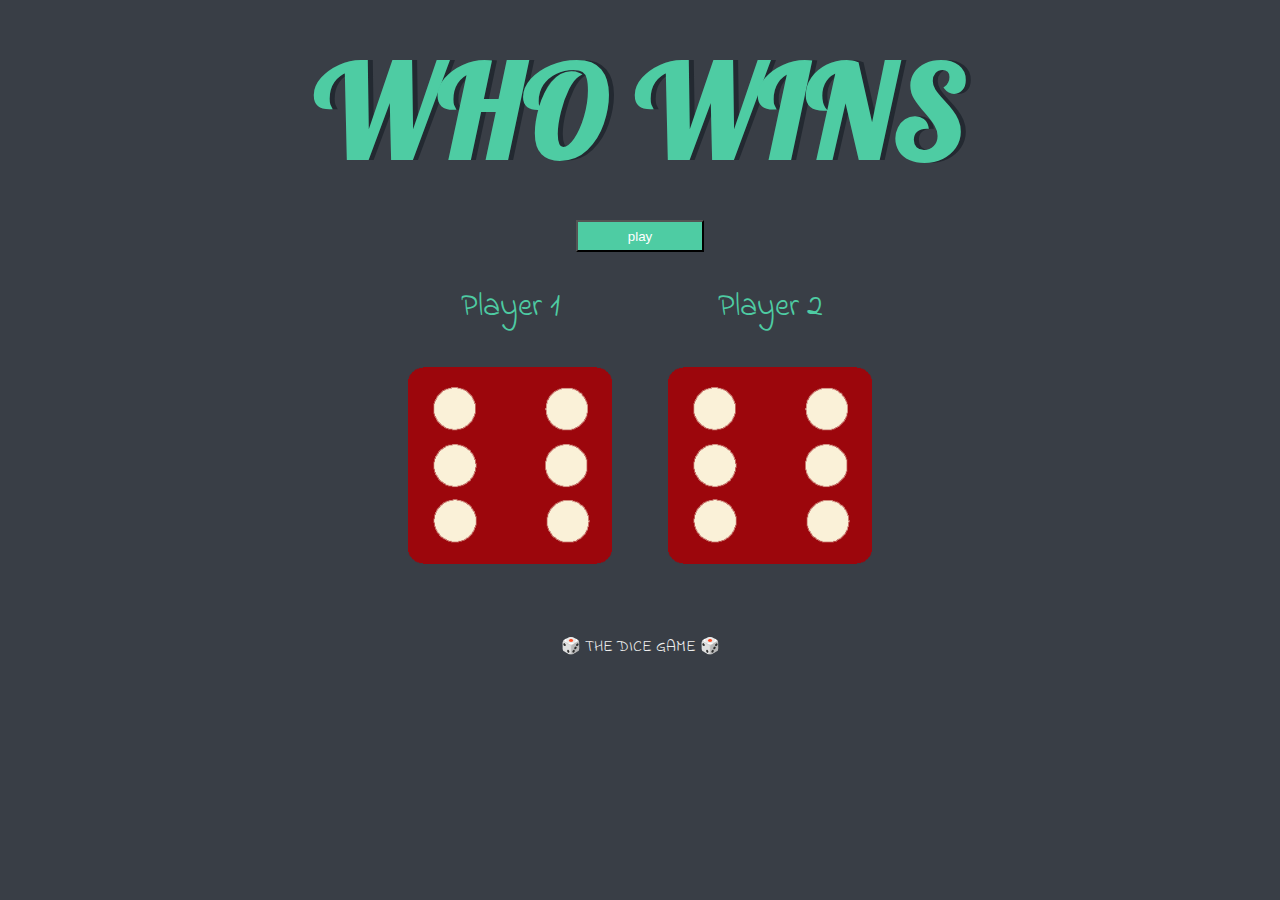
==== index.html @ 232a2576 "Update and rename dicee.html to index.html" ====
<!DOCTYPE html>
<html lang="en" dir="ltr">
  <head>
    <meta charset="utf-8" />
    <title>Dicee</title>
    <link rel="stylesheet" href="styles.css" />
    <link
      href="https://fonts.googleapis.com/css?family=Indie+Flower|Lobster"
      rel="stylesheet"
    />
  </head>
  <body>
    <div class="container">
      <h1>WHO WINS </h1>
      
      <div class="bttn"><button>play</button></div>
      <h2 class="one"></h2>
      <h2 class="two"></h2>
      <h2 class="d"></h2>
      <div class="dice">
        <p>Player 1</p>
        <img class="img1" src="./dice6.png" />
      </div>

      <div class="dice">
        <p>Player 2</p>
        <img class="img2" src="./dice6.png" />
      </div>
    </div>

    <footer> 🎲 THE DICE GAME 🎲 </footer>
    

<script>

  document.querySelector("button").addEventListener("click", fn);
  function fn(){
    document.querySelector(".one").innerHTML=  "";
    document.querySelector(".two").innerHTML= "";
    document.querySelector(".d").innerHTML=  "";

  var pic1=Math.floor(Math.random()*6)+1;
  var pic2=Math.floor(Math.random()*6)+1;
  document.querySelector(".img1").setAttribute("src", "./dice"+pic1+".png");
  document.querySelector(".img2").setAttribute("src", "./dice"+pic2+".png");
  if(pic1>pic2){
    document.querySelector(".one").innerHTML=  " 🚩player 1 wins";
  }
  
  else{
    if(pic1<pic2){
      document.querySelector(".two").innerText=" 🚩player 2 wins";
    }
    else{
      document.querySelector(".d").innerText="DRAW";
    }
  }
}
</script>





  </body>
</html>
---- styles.css ----
.container {
  width: 80%;
  margin: 0px auto;
  text-align: center;
}

.dice {
  text-align: center;
  display: inline-block;

}

h2 {
  margin: 0px;
  padding: 0px;
}

body {
  background-color: #393E46;
}

.one {
  text-align: left;
  color: #4ECCA3;
}

.d {
  text-align: center;
  color: #ac0505;

}

.two {
  text-align: right;
  color: #4ECCA3;
}

button {
  width: 8rem;
  height: 2rem;
  background-color: #4ECCA3;
  color: white;
  text-shadow: #393E46;
}

button:hover {
  background-color: #ac0505;
}

.bttn {
  display: flex;
  justify-content: center;
}

h1 {
  margin: 30px;
  font-family: 'Lobster', cursive;
  text-shadow: 5px 0 #232931;
  font-size: 8rem;
  color: #4ECCA3;
}

h2 {
  font-family: cursive;
  text-shadow: 4px 0 #232931;
  font-size: 4rem;
}

p {
  font-size: 2rem;
  color: #4ECCA3;
  font-family: 'Indie Flower', cursive;
}

img {
  width: 80%;
}

footer {
  margin-top: 5%;
  color: #EEEEEE;
  text-align: center;
  font-family: 'Indie Flower', cursive;

}
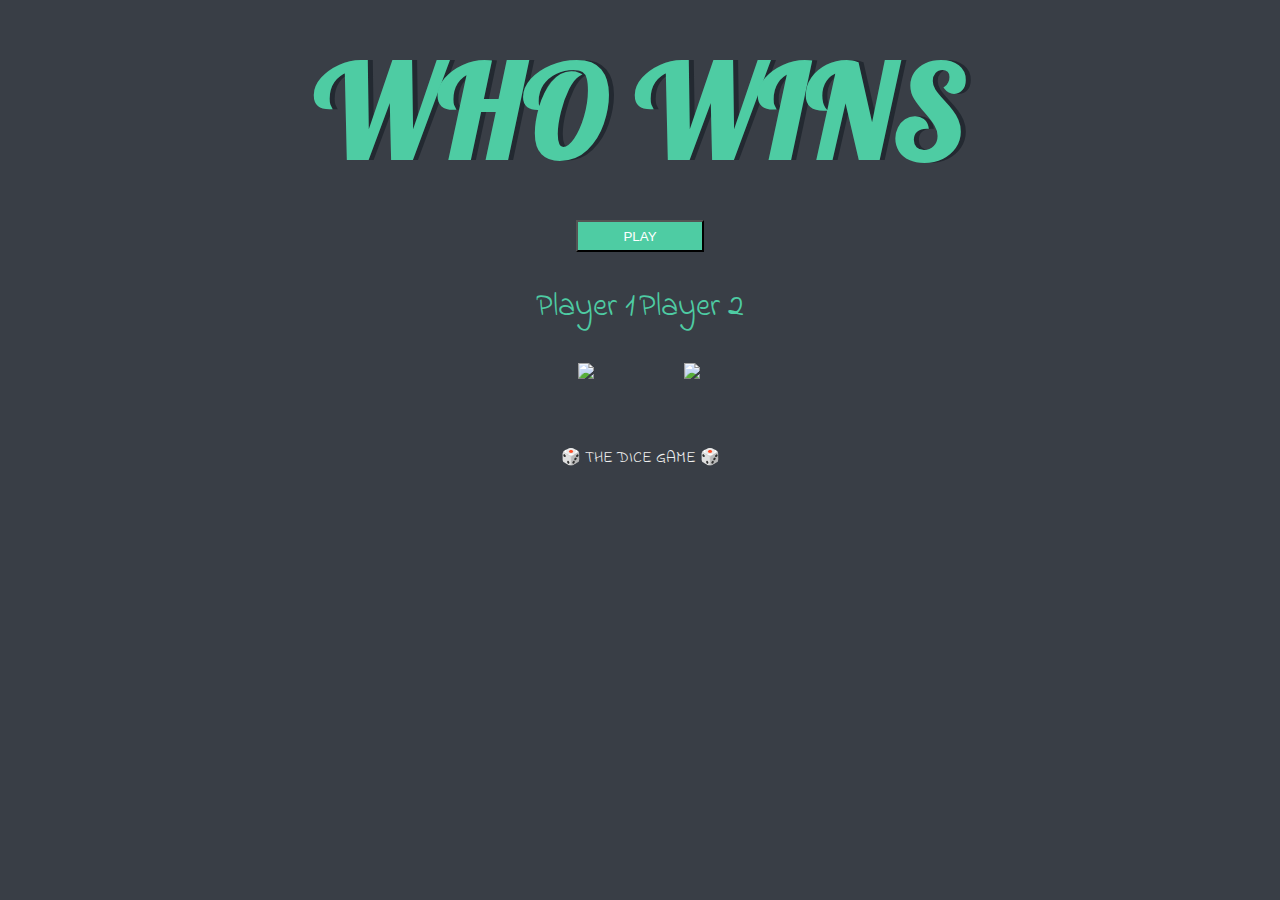
==== commit 7950d539: "Update index.html" ====
--- a/index.html
+++ b/index.html
@@ -1,3 +1,4 @@
+
 <!DOCTYPE html>
 <html lang="en" dir="ltr">
   <head>
@@ -11,20 +12,24 @@
   </head>
   <body>
     <div class="container">
-      <h1>WHO WINS </h1>
+      <h1 class="animated">WHO WINS </h1>
       
-      <div class="bttn"><button>play</button></div>
+      <div class="bttn">
+        <button id="myButton" onclick=" ima1('m');   ima2('n'); fn();">PLAY</button>
+      </div>       
       <h2 class="one"></h2>
       <h2 class="two"></h2>
       <h2 class="d"></h2>
+      <div class="images-block">
       <div class="dice">
         <p>Player 1</p>
-        <img class="img1" src="./dice6.png" />
+        <img class="img1 "  id="m" src="./images/dice6.png" />
       </div>
 
       <div class="dice">
         <p>Player 2</p>
-        <img class="img2" src="./dice6.png" />
+        <img class="img2 " id="n" src="./images/dice6.png" />
+      </div>
       </div>
     </div>
 
@@ -33,7 +38,6 @@
 
 <script>
 
-  document.querySelector("button").addEventListener("click", fn);
   function fn(){
     document.querySelector(".one").innerHTML=  "";
     document.querySelector(".two").innerHTML= "";
@@ -41,8 +45,8 @@
 
   var pic1=Math.floor(Math.random()*6)+1;
   var pic2=Math.floor(Math.random()*6)+1;
-  document.querySelector(".img1").setAttribute("src", "./dice"+pic1+".png");
-  document.querySelector(".img2").setAttribute("src", "./dice"+pic2+".png");
+  document.querySelector(".img1").setAttribute("src", "./images/dice"+pic1+".png");
+  document.querySelector(".img2").setAttribute("src", "./images/dice"+pic2+".png");
   if(pic1>pic2){
     document.querySelector(".one").innerHTML=  " 🚩player 1 wins";
   }
@@ -56,6 +60,44 @@
     }
   }
 }
+
+function ima1(index){
+    var b=document.getElementById(index);
+    
+    b.classList.add("animated");
+    setTimeout(function(){
+      b.classList.remove("animated");
+    },500);
+  }
+
+  function ima2(index){
+    var bb=document.getElementById(index);
+    bb.classList.add("animated2");
+    setTimeout(function(){
+      bb.classList.remove("animated2");
+    },500);
+  }
+
+function animateButton() {
+  var button = document.getElementById("myButton");
+  button.classList.add("animated"); // Adding the animation class
+
+  setTimeout(function() {
+    button.classList.remove("animated"); // Removing the animation class after a delay
+  }, 500); // Adjust the delay to match the duration of your animation
+
+
+ 
+
+
+}
+
+
+
+
+
+
+
 </script>
 
 
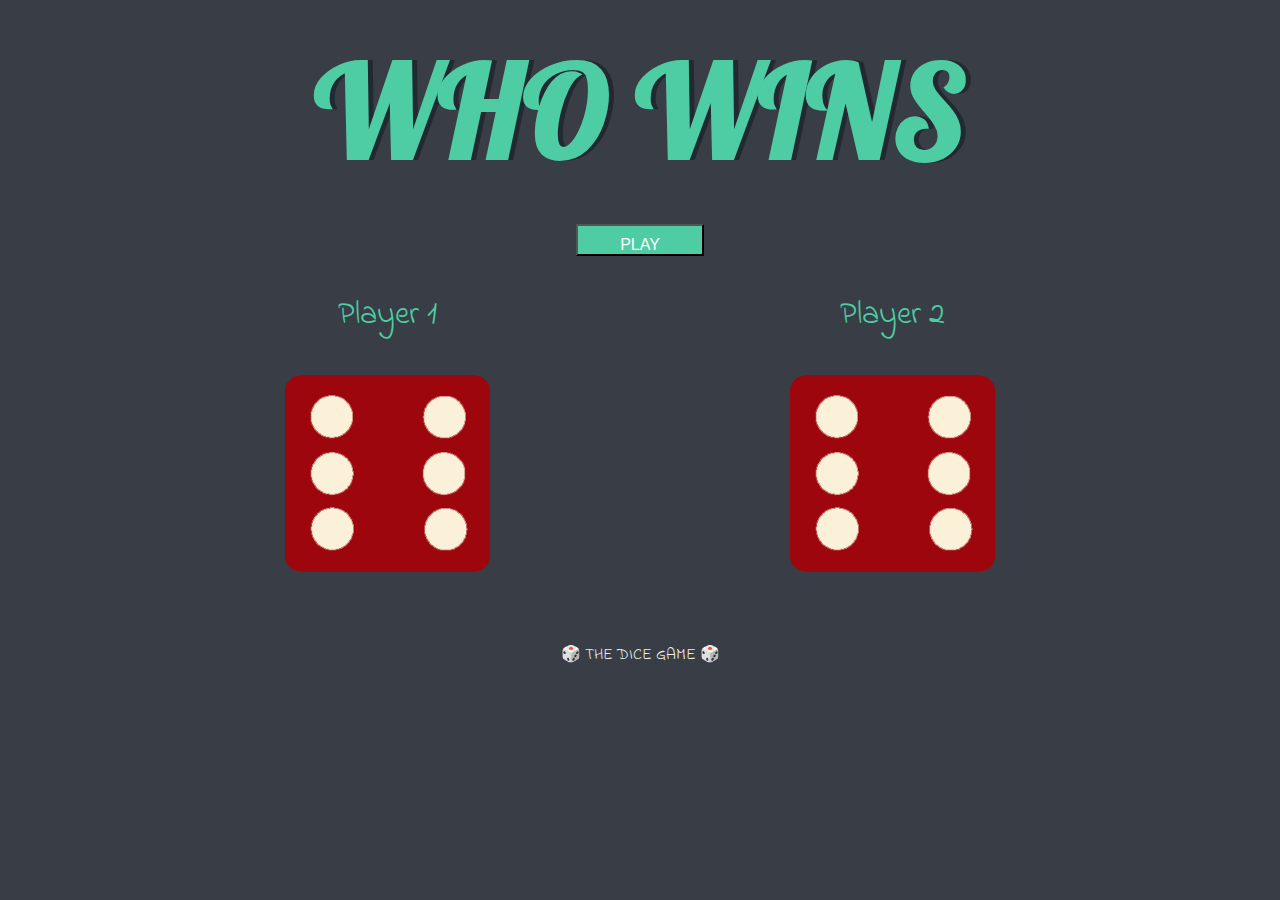
==== commit cc404e8d: "Update index.html" ====
--- a/index.html
+++ b/index.html
@@ -23,12 +23,12 @@
       <div class="images-block">
       <div class="dice">
         <p>Player 1</p>
-        <img class="img1 "  id="m" src="./images/dice6.png" />
+        <img class="img1 "  id="m" src="./dice6.png" />
       </div>
 
       <div class="dice">
         <p>Player 2</p>
-        <img class="img2 " id="n" src="./images/dice6.png" />
+        <img class="img2 " id="n" src="./dice6.png" />
       </div>
       </div>
     </div>
@@ -45,8 +45,8 @@
 
   var pic1=Math.floor(Math.random()*6)+1;
   var pic2=Math.floor(Math.random()*6)+1;
-  document.querySelector(".img1").setAttribute("src", "./images/dice"+pic1+".png");
-  document.querySelector(".img2").setAttribute("src", "./images/dice"+pic2+".png");
+  document.querySelector(".img1").setAttribute("src", "./dice"+pic1+".png");
+  document.querySelector(".img2").setAttribute("src", "./dice"+pic2+".png");
   if(pic1>pic2){
     document.querySelector(".one").innerHTML=  " 🚩player 1 wins";
   }
--- a/styles.css
+++ b/styles.css
@@ -26,7 +26,7 @@
 
 .d {
   text-align: center;
-  color: #ac0505;
+  color: yellowgreen;
 
 }
 
@@ -41,6 +41,7 @@
   background-color: #4ECCA3;
   color: white;
   text-shadow: #393E46;
+  margin-bottom: 3rem;
 }
 
 button:hover {
@@ -58,6 +59,11 @@
   text-shadow: 5px 0 #232931;
   font-size: 8rem;
   color: #4ECCA3;
+}
+
+.images-block {
+  display: flex;
+  justify-content: space-around
 }
 
 h2 {
@@ -82,4 +88,71 @@
   text-align: center;
   font-family: 'Indie Flower', cursive;
 
-}+}
+
+
+#myButton {
+  padding: 10px 20px;
+  text-align: center;
+  text-decoration: none;
+  display: inline-block;
+  font-size: 16px;
+  margin: 4px 20px;
+  cursor: pointer;
+  /*transition: background-color 0.3s ease; /* Adding transition for smooth animation */
+}
+
+/* Animation class */
+.animated {
+  animation: shake 0.5s;
+  /* Example animation */
+}
+
+.animated2 {
+  animation: shak 0.5s;
+  /* Example animation */
+}
+
+@keyframes shak {
+  0% {
+    transform: translateX(0);
+  }
+
+  5% {
+    transform: translateX(40px);
+  }
+
+  50% {
+    transform: translateX(-40px);
+  }
+
+  75% {
+    transform: translateX(30px);
+  }
+
+  100% {
+    transform: translateX(0);
+  }
+}
+
+@keyframes shake {
+  0% {
+    transform: translateX(0);
+  }
+
+  25% {
+    transform: translateX(-40px);
+  }
+
+  50% {
+    transform: translateX(40px);
+  }
+
+  75% {
+    transform: translateX(-30px);
+  }
+
+  100% {
+    transform: translateX(0);
+  }
+}
